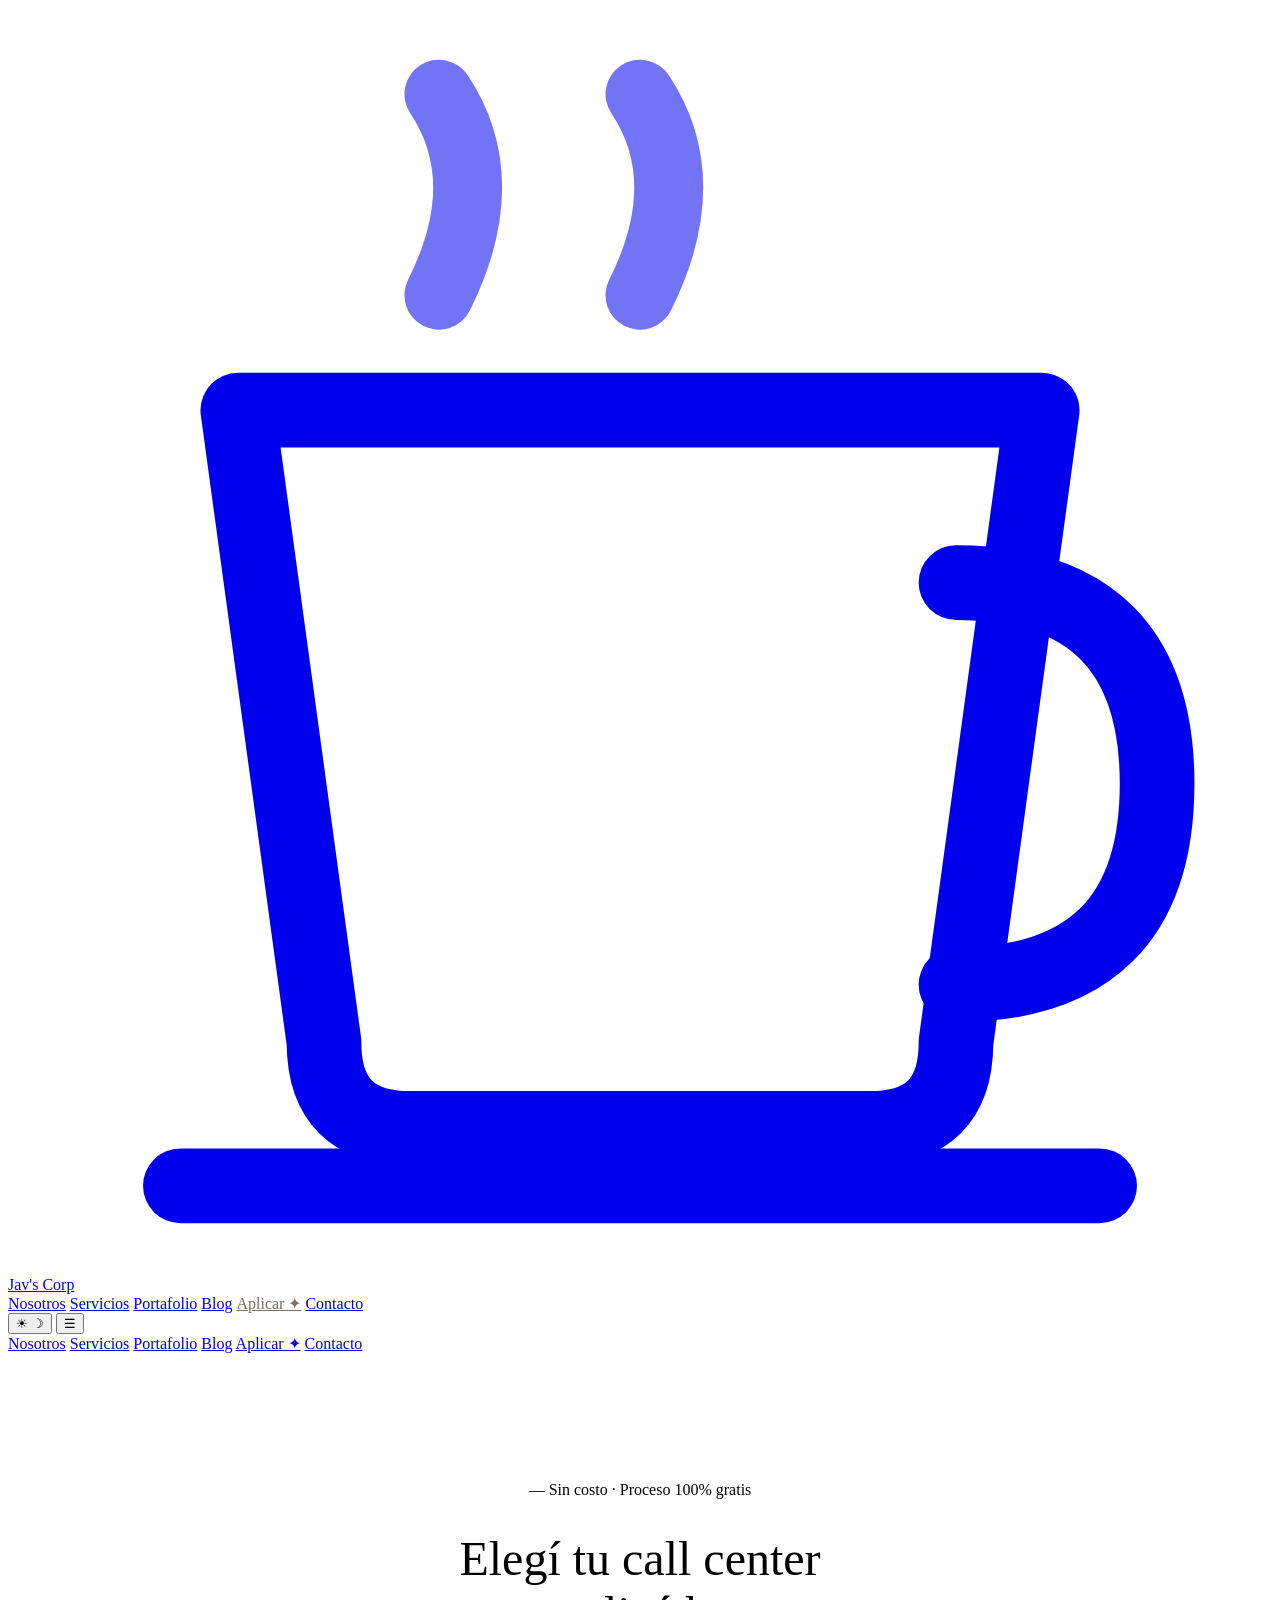
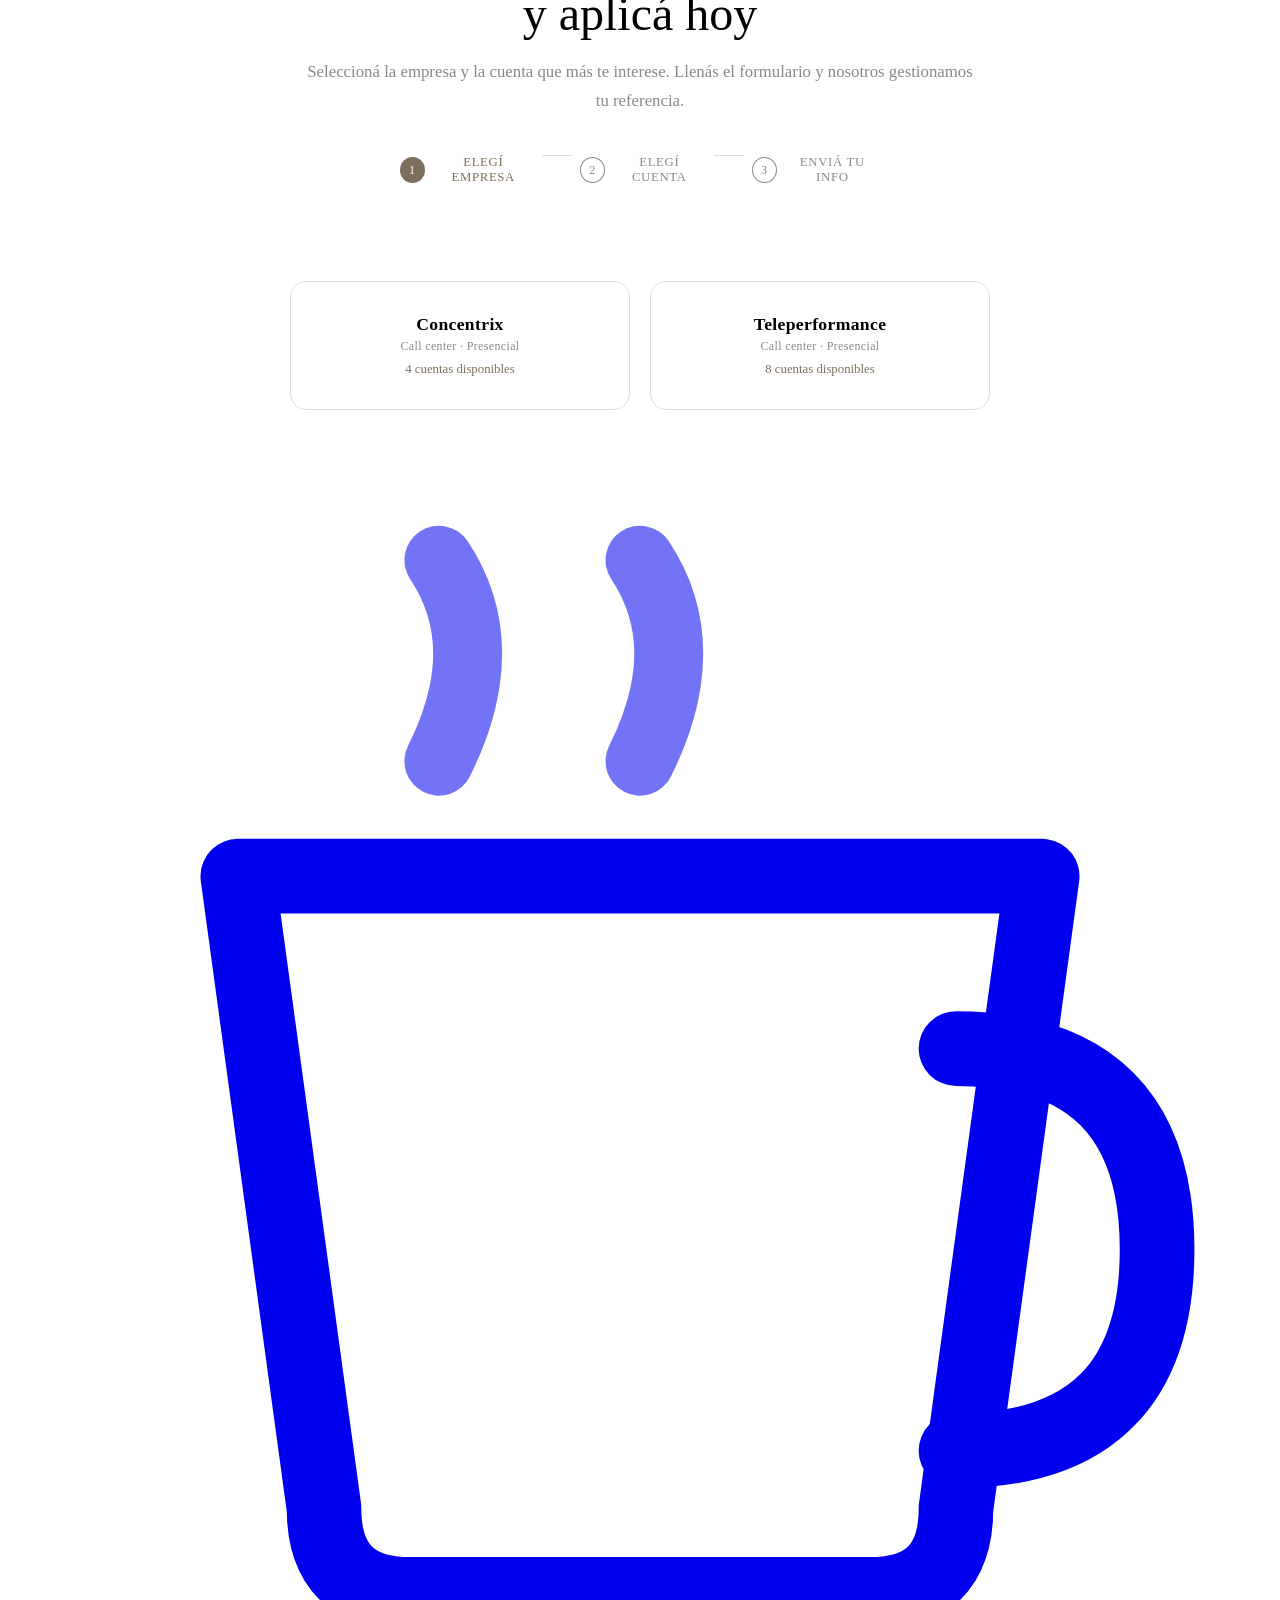
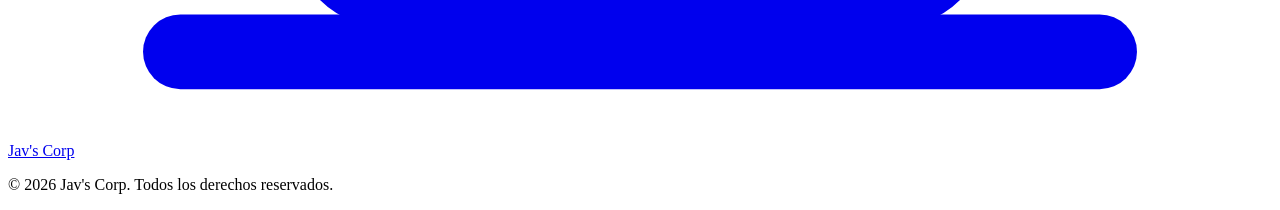
==== aplicar.html @ e24b1944 "Add files via upload" ====
<!DOCTYPE html>
<html lang="es">
<head>
  <meta charset="UTF-8" />
  <meta name="viewport" content="width=device-width, initial-scale=1.0" />
  <title>Aplicar — Jav's Corp</title>
  <meta name="description" content="Elegí tu call center y cuenta. Te referimos gratis a Concentrix o Teleperformance en El Salvador." />
  <link rel="icon" type="image/svg+xml" href="assets/icon-cup.svg" />
  <link rel="preconnect" href="https://fonts.googleapis.com" />
  <link rel="preconnect" href="https://fonts.gstatic.com" crossorigin />
  <link href="https://fonts.googleapis.com/css2?family=Cormorant:ital,wght@0,300;0,400;0,600;1,300&family=DM+Sans:wght@300;400;500&display=swap" rel="stylesheet" />
  <link rel="stylesheet" href="view/style.css" />
  <style>
    /* ── Page layout ── */
    .aplicar-hero {
      padding: 8rem 1.5rem 3rem;
      text-align: center;
      max-width: 680px;
      margin: 0 auto;
    }
    .aplicar-hero .eyebrow { display: block; margin-bottom: .75rem; }
    .aplicar-hero h1 { font-family: var(--font-serif); font-size: clamp(2rem,5vw,3rem); font-weight: 300; margin-bottom: 1rem; }
    .aplicar-hero p { color: var(--text-muted, #888); font-size: 1.05rem; line-height: 1.7; }

    /* ── Step indicator ── */
    .steps-bar {
      display: flex;
      justify-content: center;
      gap: 0;
      max-width: 480px;
      margin: 2.5rem auto 0;
    }
    .step-item {
      display: flex;
      align-items: center;
      gap: .5rem;
      font-size: .8rem;
      color: var(--text-muted, #888);
      letter-spacing: .05em;
      text-transform: uppercase;
    }
    .step-item.active { color: var(--accent, #7c6f5b); font-weight: 500; }
    .step-num {
      width: 24px; height: 24px;
      border-radius: 50%;
      border: 1px solid currentColor;
      display: flex; align-items: center; justify-content: center;
      font-size: .75rem;
    }
    .step-item.active .step-num { background: var(--accent, #7c6f5b); color: #fff; border-color: transparent; }
    .step-sep { width: 32px; height: 1px; background: var(--border, #ddd); margin: 0 .5rem; }

    /* ── Call center selector ── */
    .cc-selector {
      display: flex;
      gap: 1.25rem;
      justify-content: center;
      flex-wrap: wrap;
      max-width: 700px;
      margin: 3rem auto 0;
      padding: 0 1.5rem;
    }
    .cc-card {
      flex: 1;
      min-width: 260px;
      max-width: 300px;
      border: 1.5px solid var(--border, #ddd);
      border-radius: 16px;
      padding: 2rem 1.5rem;
      text-align: center;
      cursor: pointer;
      transition: border-color .2s, transform .2s, box-shadow .2s;
      background: var(--surface, #fff);
    }
    .cc-card:hover { transform: translateY(-3px); box-shadow: 0 8px 24px rgba(0,0,0,.08); }
    .cc-card.selected { border-color: var(--accent, #7c6f5b); box-shadow: 0 0 0 3px rgba(124,111,91,.12); }
    .cc-logo { font-size: 1.1rem; font-weight: 600; letter-spacing: .02em; margin-bottom: .5rem; }
    .cc-logo span { display: block; font-size: .75rem; font-weight: 300; color: var(--text-muted,#888); margin-top: .25rem; }
    .cc-count { font-size: .8rem; color: var(--accent,#7c6f5b); margin-top: .5rem; }

    /* ── Accounts grid ── */
    .accounts-section {
      max-width: 860px;
      margin: 2.5rem auto 0;
      padding: 0 1.5rem;
      display: none;
    }
    .accounts-section.visible { display: block; }
    .accounts-title {
      font-family: var(--font-serif);
      font-size: 1.4rem;
      font-weight: 300;
      margin-bottom: 1.5rem;
      text-align: center;
    }
    .accounts-grid {
      display: grid;
      grid-template-columns: repeat(auto-fill, minmax(240px, 1fr));
      gap: 1rem;
    }
    .account-card {
      border: 1.5px solid var(--border, #ddd);
      border-radius: 12px;
      padding: 1.25rem 1.25rem 1rem;
      background: var(--surface, #fff);
      cursor: pointer;
      transition: border-color .2s, box-shadow .2s;
      position: relative;
    }
    .account-card:hover { border-color: var(--accent,#7c6f5b); }
    .account-card.selected {
      border-color: var(--accent,#7c6f5b);
      box-shadow: 0 0 0 3px rgba(124,111,91,.12);
    }
    .account-card.selected::after {
      content: "✓";
      position: absolute;
      top: .75rem; right: .75rem;
      width: 20px; height: 20px;
      border-radius: 50%;
      background: var(--accent,#7c6f5b);
      color: #fff;
      font-size: .7rem;
      display: flex; align-items: center; justify-content: center;
    }
    .acc-name { font-weight: 500; font-size: .95rem; margin-bottom: .3rem; }
    .acc-type { font-size: .78rem; color: var(--text-muted,#888); margin-bottom: .6rem; }
    .acc-salary { font-size: .85rem; color: var(--accent,#7c6f5b); font-weight: 500; }
    .acc-bonus { font-size: .78rem; color: var(--text-muted,#888); margin-top: .2rem; }
    .acc-date { font-size: .75rem; color: var(--text-muted,#888); margin-top: .35rem; border-top: 1px solid var(--border,#eee); padding-top: .35rem; }

    /* ── Form ── */
    .apply-form-section {
      max-width: 560px;
      margin: 3rem auto 0;
      padding: 0 1.5rem 5rem;
      display: none;
    }
    .apply-form-section.visible { display: block; }
    .apply-form-section h2 {
      font-family: var(--font-serif);
      font-size: 1.5rem;
      font-weight: 300;
      margin-bottom: .5rem;
      text-align: center;
    }
    .selected-account-badge {
      text-align: center;
      margin-bottom: 1.75rem;
      font-size: .85rem;
      color: var(--text-muted,#888);
    }
    .selected-account-badge strong { color: var(--accent,#7c6f5b); }
    .apply-form { display: flex; flex-direction: column; gap: 1rem; }
    .apply-form .form-group { display: flex; flex-direction: column; gap: .35rem; }
    .apply-form label { font-size: .8rem; text-transform: uppercase; letter-spacing: .06em; color: var(--text-muted,#888); }
    .apply-form input, .apply-form select {
      padding: .75rem 1rem;
      border: 1.5px solid var(--border,#ddd);
      border-radius: 8px;
      background: var(--surface,#fff);
      color: var(--text,#333);
      font-family: var(--font-sans);
      font-size: .95rem;
      transition: border-color .2s;
    }
    .apply-form input:focus, .apply-form select:focus {
      outline: none;
      border-color: var(--accent,#7c6f5b);
    }
    .apply-form .btn { margin-top: .5rem; width: 100%; justify-content: center; }

    /* ── Success ── */
    .success-msg {
      display: none;
      text-align: center;
      padding: 3rem 1.5rem;
      max-width: 480px;
      margin: 0 auto;
    }
    .success-msg.visible { display: block; }
    .success-icon { font-size: 3rem; margin-bottom: 1rem; }
    .success-msg h2 { font-family: var(--font-serif); font-size: 1.8rem; font-weight: 300; margin-bottom: .75rem; }
    .success-msg p { color: var(--text-muted,#888); line-height: 1.7; }

    /* ── Responsive ── */
    @media (max-width: 480px) {
      .cc-card { min-width: 100%; }
    }
  </style>
</head>
<body>

  <div id="bg-canvas" aria-hidden="true">
    <div class="bg-blob bg-blob--1"></div>
    <div class="bg-blob bg-blob--2"></div>
    <div class="bg-blob bg-blob--3"></div>
    <div class="bg-blob bg-blob--4"></div>
  </div>

  <!-- NAV -->
  <nav id="main-nav" role="navigation">
    <div class="nav-inner">
      <a href="index.html" class="nav-logo">
        <svg class="nav-cup" viewBox="0 0 22 22" fill="none" xmlns="http://www.w3.org/2000/svg">
          <path d="M7.5 5 Q8.5 3 7.5 1.5" stroke="currentColor" stroke-width="1.2" stroke-linecap="round" opacity="0.55"/>
          <path d="M11 5 Q12 3 11 1.5" stroke="currentColor" stroke-width="1.2" stroke-linecap="round" opacity="0.55"/>
          <path d="M4 7 L5.5 18 Q5.5 19.5 7 19.5 L15 19.5 Q16.5 19.5 16.5 18 L18 7 Z" stroke="currentColor" stroke-width="1.3" stroke-linejoin="round" fill="none"/>
          <path d="M16.5 10 Q20 10 20 13.5 Q20 17 16.5 17" stroke="currentColor" stroke-width="1.3" stroke-linecap="round" fill="none"/>
          <line x1="3" y1="20.5" x2="19" y2="20.5" stroke="currentColor" stroke-width="1.3" stroke-linecap="round"/>
        </svg>
        <span class="nav-brand">Jav's Corp</span>
      </a>
      <div class="nav-links">
        <a href="index.html#sobre"      class="nav-link">Nosotros</a>
        <a href="index.html#servicios"  class="nav-link">Servicios</a>
        <a href="index.html#portafolio" class="nav-link">Portafolio</a>
        <a href="blog.html"             class="nav-link">Blog</a>
        <a href="aplicar.html"          class="nav-link" style="color:var(--accent,#7c6f5b);font-weight:500;">Aplicar ✦</a>
        <a href="index.html#contacto"   class="nav-link">Contacto</a>
      </div>
      <button id="theme-toggle" class="theme-toggle" aria-label="Cambiar tema">
        <span class="theme-toggle__icon theme-toggle__sun">☀︎</span>
        <span class="theme-toggle__icon theme-toggle__moon">☽</span>
      </button>
      <button id="menu-toggle" class="menu-toggle" aria-label="Menú" aria-expanded="false">☰</button>
    </div>
    <div id="nav-drawer" class="nav-drawer" role="dialog" aria-modal="true">
      <div class="drawer-links">
        <a href="index.html#sobre"      class="nav-link">Nosotros</a>
        <a href="index.html#servicios"  class="nav-link">Servicios</a>
        <a href="index.html#portafolio" class="nav-link">Portafolio</a>
        <a href="blog.html"             class="nav-link">Blog</a>
        <a href="aplicar.html"          class="nav-link">Aplicar ✦</a>
        <a href="index.html#contacto"   class="nav-link">Contacto</a>
      </div>
    </div>
  </nav>

  <!-- HERO -->
  <div class="aplicar-hero">
    <span class="eyebrow">— Sin costo · Proceso 100% gratis</span>
    <h1>Elegí tu call center<br>y aplicá hoy</h1>
    <p>Seleccioná la empresa y la cuenta que más te interese. Llenás el formulario y nosotros gestionamos tu referencia.</p>

    <div class="steps-bar">
      <div class="step-item active" id="step1-ind">
        <span class="step-num">1</span> Elegí empresa
      </div>
      <div class="step-sep"></div>
      <div class="step-item" id="step2-ind">
        <span class="step-num">2</span> Elegí cuenta
      </div>
      <div class="step-sep"></div>
      <div class="step-item" id="step3-ind">
        <span class="step-num">3</span> Enviá tu info
      </div>
    </div>
  </div>

  <!-- STEP 1: ELEGIR CALL CENTER -->
  <div class="cc-selector" id="step1">
    <div class="cc-card" id="cc-concentrix" onclick="selectCC('concentrix')">
      <div class="cc-logo">Concentrix <span>Call center · Presencial</span></div>
      <div class="cc-count">4 cuentas disponibles</div>
    </div>
    <div class="cc-card" id="cc-teleperformance" onclick="selectCC('teleperformance')">
      <div class="cc-logo">Teleperformance <span>Call center · Presencial</span></div>
      <div class="cc-count">8 cuentas disponibles</div>
    </div>
  </div>

  <!-- STEP 2: ELEGIR CUENTA -->
  <div class="accounts-section" id="step2">
    <p class="accounts-title" id="accounts-title">Elegí la cuenta que te interesa</p>
    <div class="accounts-grid" id="accounts-grid"></div>
    <div style="text-align:center;margin-top:1.5rem;">
      <button class="btn btn--ghost" onclick="backToCC()" style="font-size:.85rem;">← Cambiar empresa</button>
    </div>
  </div>

  <!-- STEP 3: FORMULARIO -->
  <div class="apply-form-section" id="step3">
    <h2>Completá tu información</h2>
    <div class="selected-account-badge">
      Aplicando a: <strong id="badge-cc"></strong> · <strong id="badge-account"></strong>
    </div>

    <form class="apply-form" id="apply-form">
      <div class="form-group">
        <label for="f-nombre">Nombre completo</label>
        <input id="f-nombre" name="nombre" type="text" placeholder="Tu nombre completo" required />
      </div>
      <div class="form-group">
        <label for="f-tel">Teléfono / WhatsApp</label>
        <input id="f-tel" name="telefono" type="tel" placeholder="+503 0000-0000" required />
      </div>
      <div class="form-group">
        <label for="f-email">Correo electrónico</label>
        <input id="f-email" name="email" type="email" placeholder="tu@email.com" required />
      </div>
      <div class="form-group">
        <label for="f-ingles">Nivel de inglés</label>
        <select id="f-ingles" name="ingles" required>
          <option value="" disabled selected>Seleccioná tu nivel</option>
          <option value="B1">B1 — Intermedio</option>
          <option value="B2">B2 — Intermedio alto</option>
          <option value="C1">C1 — Avanzado</option>
          <option value="Nativo">Inglés nativo</option>
        </select>
      </div>
      <div class="form-group">
        <label for="f-exp">¿Tenés experiencia en call center?</label>
        <select id="f-exp" name="experiencia" required>
          <option value="" disabled selected>Seleccioná una opción</option>
          <option value="Sin experiencia">No, es mi primera vez</option>
          <option value="Menos de 1 año">Sí, menos de 1 año</option>
          <option value="1-2 años">Sí, 1 a 2 años</option>
          <option value="Más de 2 años">Sí, más de 2 años</option>
        </select>
      </div>
      <input type="hidden" id="f-cc" name="call_center" />
      <input type="hidden" id="f-cuenta" name="cuenta" />
      <button type="submit" class="btn btn--primary">Enviar aplicación →</button>
      <button type="button" class="btn btn--ghost" onclick="backToAccounts()" style="font-size:.85rem;">← Cambiar cuenta</button>
    </form>
  </div>

  <!-- SUCCESS -->
  <div class="success-msg" id="success">
    <div class="success-icon">✦</div>
    <h2>¡Aplicación recibida!</h2>
    <p>Recibimos tu información. Nos pondremos en contacto por WhatsApp en las próximas horas para coordinar tu referencia.</p>
    <br>
    <a href="index.html" class="btn btn--ghost" style="margin-top:.5rem;">← Volver al inicio</a>
  </div>

  <!-- FOOTER -->
  <footer id="main-footer" style="margin-top:4rem;">
    <div class="footer-inner">
      <a href="index.html" class="footer-logo" aria-label="Jav's Corp">
        <svg class="nav-cup" viewBox="0 0 22 22" fill="none" xmlns="http://www.w3.org/2000/svg" aria-hidden="true">
          <path d="M7.5 5 Q8.5 3 7.5 1.5" stroke="currentColor" stroke-width="1.2" stroke-linecap="round" opacity="0.55"/>
          <path d="M11 5 Q12 3 11 1.5" stroke="currentColor" stroke-width="1.2" stroke-linecap="round" opacity="0.55"/>
          <path d="M4 7 L5.5 18 Q5.5 19.5 7 19.5 L15 19.5 Q16.5 19.5 16.5 18 L18 7 Z" stroke="currentColor" stroke-width="1.3" stroke-linejoin="round" fill="none"/>
          <path d="M16.5 10 Q20 10 20 13.5 Q20 17 16.5 17" stroke="currentColor" stroke-width="1.3" stroke-linecap="round" fill="none"/>
          <line x1="3" y1="20.5" x2="19" y2="20.5" stroke="currentColor" stroke-width="1.3" stroke-linecap="round"/>
        </svg>
        <span class="nav-brand">Jav's Corp</span>
      </a>
      <p class="footer-copy">&copy; <span id="footer-year"></span> Jav's Corp. Todos los derechos reservados.</p>
    </div>
  </footer>

  <script src="model/AppModel.js"></script>
  <script src="view/AppView.js"></script>
  <script>
    document.getElementById('footer-year').textContent = new Date().getFullYear();

    // ── Theme toggle (reuse from main) ──
    const saved = localStorage.getItem('theme');
    if (saved === 'dark') document.body.classList.add('dark');
    document.getElementById('theme-toggle').addEventListener('click', () => {
      document.body.classList.toggle('dark');
      localStorage.setItem('theme', document.body.classList.contains('dark') ? 'dark' : 'light');
    });

    // ── Mobile menu ──
    document.getElementById('menu-toggle').addEventListener('click', function() {
      const drawer = document.getElementById('nav-drawer');
      const open = drawer.classList.toggle('open');
      this.setAttribute('aria-expanded', open);
      this.textContent = open ? '✕' : '☰';
    });

    // ── Data ──
    const ACCOUNTS = {
      concentrix: [
        { name: 'JetBlue', type: 'Aerolínea · Servicio al cliente', salary: '$700 base', bonus: '$100 de bono', date: null },
        { name: 'Back Office', type: 'Creación de casos JetBlue · Requiere experiencia previa', salary: '$950 base', bonus: '$200 de bono', date: null },
        { name: 'Rentokil', type: 'Ventas · Agendar citas de fumigación', salary: '$700 base', bonus: '$100 de bono + comisiones ilimitadas', date: null },
        { name: "Sam's Club", type: 'Servicio al cliente · Trabajo desde casa', salary: '$700 base', bonus: '$100 de bono + $25 conectividad', date: null },
      ],
      teleperformance: [
        { name: 'Chime', type: 'Meraki · Servicios financieros', salary: '$730 base', bonus: null, date: 'Trn inicia May 18 y 19' },
        { name: 'Eventbrite', type: 'Meraki · Plataforma de eventos', salary: '$730 base', bonus: null, date: 'Trn inicia May 20' },
        { name: 'FedEx', type: 'Century · Logística y envíos', salary: '$750 base', bonus: null, date: 'Trn inicia May 27' },
        { name: 'Massachusetts', type: 'Primavera · Servicios gubernamentales', salary: '$720 base', bonus: null, date: 'Trn inicia May 25' },
        { name: 'Internet Air', type: 'Primavera · Servicios de internet', salary: '$730 base', bonus: null, date: 'Trn inicia May 18' },
        { name: 'Cricket', type: 'Primavera · Telecomunicaciones', salary: '$730 base', bonus: null, date: 'Trn inicia May 25' },
        { name: 'Uverse', type: 'Primavera · Servicios de TV e internet', salary: '$730 base', bonus: null, date: 'Trn inicia May 15' },
        { name: 'BBL', type: 'Primavera · Servicios financieros', salary: '$730 base', bonus: null, date: 'Trn inicia May 25' },
      ],
    };

    let selectedCC = null;
    let selectedAccount = null;

    function selectCC(cc) {
      selectedCC = cc;
      document.getElementById('cc-concentrix').classList.toggle('selected', cc === 'concentrix');
      document.getElementById('cc-teleperformance').classList.toggle('selected', cc === 'teleperformance');

      // Update step indicators
      document.getElementById('step1-ind').classList.remove('active');
      document.getElementById('step2-ind').classList.add('active');

      // Render accounts
      const label = cc === 'concentrix' ? 'Concentrix' : 'Teleperformance';
      document.getElementById('accounts-title').textContent = `Cuentas disponibles en ${label}`;
      const grid = document.getElementById('accounts-grid');
      grid.innerHTML = ACCOUNTS[cc].map((acc, i) => `
        <div class="account-card" id="acc-${i}" onclick="selectAccount(${i})">
          <div class="acc-name">${acc.name}</div>
          <div class="acc-type">${acc.type}</div>
          <div class="acc-salary">${acc.salary}</div>
          ${acc.bonus ? `<div class="acc-bonus">${acc.bonus}</div>` : ''}
          ${acc.date ? `<div class="acc-date">📅 ${acc.date}</div>` : ''}
        </div>
      `).join('');

      document.getElementById('step2').classList.add('visible');
      document.getElementById('step2').scrollIntoView({ behavior: 'smooth', block: 'start' });
    }

    function selectAccount(i) {
      selectedAccount = ACCOUNTS[selectedCC][i];
      document.querySelectorAll('.account-card').forEach(c => c.classList.remove('selected'));
      document.getElementById('acc-' + i).classList.add('selected');

      // Update step
      document.getElementById('step2-ind').classList.remove('active');
      document.getElementById('step3-ind').classList.add('active');

      // Update form badge
      const ccLabel = selectedCC === 'concentrix' ? 'Concentrix' : 'Teleperformance';
      document.getElementById('badge-cc').textContent = ccLabel;
      document.getElementById('badge-account').textContent = selectedAccount.name;
      document.getElementById('f-cc').value = ccLabel;
      document.getElementById('f-cuenta').value = selectedAccount.name;

      document.getElementById('step3').classList.add('visible');
      setTimeout(() => {
        document.getElementById('step3').scrollIntoView({ behavior: 'smooth', block: 'start' });
      }, 100);
    }

    function backToCC() {
      selectedCC = null;
      selectedAccount = null;
      document.getElementById('step2').classList.remove('visible');
      document.getElementById('step3').classList.remove('visible');
      document.getElementById('step1-ind').classList.add('active');
      document.getElementById('step2-ind').classList.remove('active');
      document.getElementById('step3-ind').classList.remove('active');
      document.getElementById('step1').scrollIntoView({ behavior: 'smooth', block: 'start' });
    }

    function backToAccounts() {
      document.getElementById('step3').classList.remove('visible');
      document.getElementById('step2-ind').classList.add('active');
      document.getElementById('step3-ind').classList.remove('active');
      document.getElementById('step2').scrollIntoView({ behavior: 'smooth', block: 'start' });
    }

    // ── Form submit → Google Sheets via Apps Script ──
    // INSTRUCCIONES: Reemplazá SCRIPT_URL con tu URL de Google Apps Script Web App
    // Guía rápida al final de este archivo en los comentarios.
    const SCRIPT_URL = 'https://script.google.com/macros/s/AKfycbxaW-c6y9D4XjsfpdETfTZdkTnV5lB56Vuua_j-QxBo1KNOzCCIHUs0--vu8dLNf-7sAQ/exec';

    document.getElementById('apply-form').addEventListener('submit', async function(e) {
      e.preventDefault();
      const btn = this.querySelector('button[type=submit]');
      btn.textContent = 'Enviando…';
      btn.disabled = true;

      const data = {
        nombre:      document.getElementById('f-nombre').value,
        telefono:    document.getElementById('f-tel').value,
        email:       document.getElementById('f-email').value,
        ingles:      document.getElementById('f-ingles').value,
        experiencia: document.getElementById('f-exp').value,
        call_center: document.getElementById('f-cc').value,
        cuenta:      document.getElementById('f-cuenta').value,
        fecha:       new Date().toLocaleString('es-SV'),
      };

      try {
        await fetch(SCRIPT_URL, {
          method: 'POST',
          mode: 'no-cors',
          headers: { 'Content-Type': 'application/json' },
          body: JSON.stringify(data),
        });
      } catch (_) {}

      // Show success regardless (no-cors doesn't return response body)
      document.getElementById('step1').style.display = 'none';
      document.getElementById('step2').style.display = 'none';
      document.getElementById('step3').style.display = 'none';
      document.getElementById('success').classList.add('visible');
      document.getElementById('success').scrollIntoView({ behavior: 'smooth' });
    });

    /*
    ══════════════════════════════════════════════════════
    CÓMO CONECTAR CON GOOGLE SHEETS (5 minutos):

    1. Abrí Google Sheets → creá una hoja nueva llamada "Aplicaciones"
    2. Columnas: Fecha | Nombre | Teléfono | Email | Inglés | Experiencia | Call Center | Cuenta
    3. Extensiones → Apps Script → pegá este código:

    function doPost(e) {
      const sheet = SpreadsheetApp.getActiveSpreadsheet().getSheetByName('Aplicaciones');
      const data = JSON.parse(e.postData.contents);
      sheet.appendRow([
        data.fecha, data.nombre, data.telefono, data.email,
        data.ingles, data.experiencia, data.call_center, data.cuenta
      ]);
      return ContentService.createTextOutput('OK');
    }

    4. Implementar → Nueva implementación → Aplicación web
       - Ejecutar como: Yo
       - Quién tiene acceso: Cualquier persona
    5. Copiá la URL y pegala en SCRIPT_URL arriba.
    ══════════════════════════════════════════════════════
    */
  </script>
</body>
</html>
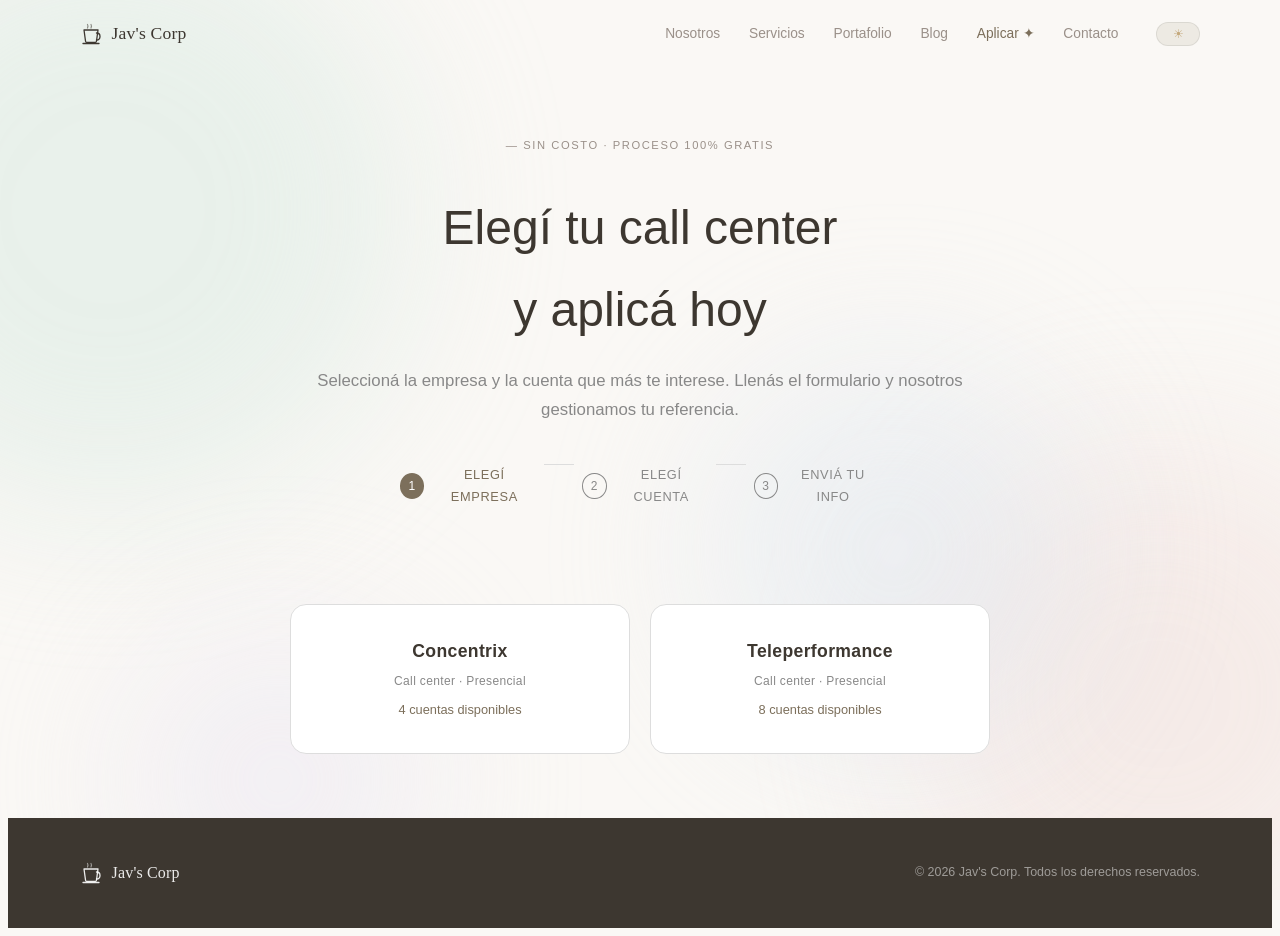
==== commit 5e18472b: "Fix" ====
--- a/aplicar.html
+++ b/aplicar.html
@@ -468,13 +468,13 @@
     // Guía rápida al final de este archivo en los comentarios.
     const SCRIPT_URL = 'https://script.google.com/macros/s/AKfycbxaW-c6y9D4XjsfpdETfTZdkTnV5lB56Vuua_j-QxBo1KNOzCCIHUs0--vu8dLNf-7sAQ/exec';
 
-    document.getElementById('apply-form').addEventListener('submit', async function(e) {
+    document.getElementById('apply-form').addEventListener('submit', function(e) {
       e.preventDefault();
       const btn = this.querySelector('button[type=submit]');
       btn.textContent = 'Enviando…';
       btn.disabled = true;
 
-      const data = {
+      const params = new URLSearchParams({
         nombre:      document.getElementById('f-nombre').value,
         telefono:    document.getElementById('f-tel').value,
         email:       document.getElementById('f-email').value,
@@ -483,23 +483,26 @@
         call_center: document.getElementById('f-cc').value,
         cuenta:      document.getElementById('f-cuenta').value,
         fecha:       new Date().toLocaleString('es-SV'),
-      };
-
-      try {
-        await fetch(SCRIPT_URL, {
-          method: 'POST',
-          mode: 'no-cors',
-          headers: { 'Content-Type': 'application/json' },
-          body: JSON.stringify(data),
-        });
-      } catch (_) {}
-
-      // Show success regardless (no-cors doesn't return response body)
-      document.getElementById('step1').style.display = 'none';
-      document.getElementById('step2').style.display = 'none';
-      document.getElementById('step3').style.display = 'none';
-      document.getElementById('success').classList.add('visible');
-      document.getElementById('success').scrollIntoView({ behavior: 'smooth' });
+      });
+
+      // Usamos un iframe oculto para evitar problemas de CORS con Apps Script
+      const iframe = document.createElement('iframe');
+      iframe.style.display = 'none';
+      document.body.appendChild(iframe);
+
+      fetch(SCRIPT_URL + '?' + params.toString(), {
+        method: 'GET',
+        mode: 'no-cors',
+      }).catch(() => {});
+
+      // Mostrar éxito después de 1.5s
+      setTimeout(() => {
+        document.getElementById('step1').style.display = 'none';
+        document.getElementById('step2').style.display = 'none';
+        document.getElementById('step3').style.display = 'none';
+        document.getElementById('success').classList.add('visible');
+        document.getElementById('success').scrollIntoView({ behavior: 'smooth' });
+      }, 1500);
     });
 
     /*
@@ -510,12 +513,12 @@
     2. Columnas: Fecha | Nombre | Teléfono | Email | Inglés | Experiencia | Call Center | Cuenta
     3. Extensiones → Apps Script → pegá este código:
 
-    function doPost(e) {
+    function doGet(e) {
       const sheet = SpreadsheetApp.getActiveSpreadsheet().getSheetByName('Aplicaciones');
-      const data = JSON.parse(e.postData.contents);
+      const p = e.parameter;
       sheet.appendRow([
-        data.fecha, data.nombre, data.telefono, data.email,
-        data.ingles, data.experiencia, data.call_center, data.cuenta
+        p.fecha, p.nombre, p.telefono, p.email,
+        p.ingles, p.experiencia, p.call_center, p.cuenta
       ]);
       return ContentService.createTextOutput('OK');
     }
--- a/view/style.css
+++ b/view/style.css
@@ -0,0 +1,1118 @@
+/* ═══════════════════════════════════════════════
+   Jav's Corp — v3  Light Pastel
+   Palette: warm cream · sage · dusty rose · sky
+   ═══════════════════════════════════════════════ */
+
+:root {
+  --c-bg:        #faf8f5;
+  --c-surface:   #f5f2ed;
+  --c-surface-2: #edeae3;
+  --c-border:    rgba(0,0,0,0.08);
+  --c-border-2:  rgba(0,0,0,0.04);
+  --c-text:      #3d3730;
+  --c-muted:     #9a9089;
+  --c-white:     #ffffff;
+
+  /* Pastel accent palette */
+  --c-sage:      #7fa89a;   /* sage green */
+  --c-rose:      #c9867a;   /* dusty rose */
+  --c-sky:       #7da8c4;   /* soft sky */
+  --c-lavender:  #9b8fc0;   /* lavender */
+  --c-sand:      #c4a97d;   /* warm sand */
+
+  /* Pastel fills */
+  --c-sage-light:    #e8f0ee;
+  --c-rose-light:    #f5e8e6;
+  --c-sky-light:     #e6eff5;
+  --c-lavender-light:#efedf7;
+
+  --font-display: 'Cormorant', serif;
+  --font-body:    'DM Sans', sans-serif;
+
+  --radius-sm: 6px;
+  --radius-md: 12px;
+  --radius-lg: 20px;
+  --nav-h:     68px;
+  --max-w:     1120px;
+  --ease-out:  cubic-bezier(0.22, 1, 0.36, 1);
+}
+
+/* ─── DARK MODE VARIABLES ─── */
+[data-theme="dark"] {
+  --c-bg:        #0f0e0c;
+  --c-surface:   #161410;
+  --c-surface-2: #1e1b16;
+  --c-border:    rgba(255,255,255,0.08);
+  --c-border-2:  rgba(255,255,255,0.04);
+  --c-text:      #e8e0d5;
+  --c-muted:     #7a7168;
+  --c-white:     #faf8f5;
+  --c-sage-light:    rgba(127,168,154,0.12);
+}
+
+[data-theme="dark"] .bg-blob--1 { background: rgba(127,168,154,0.18); }
+[data-theme="dark"] .bg-blob--2 { background: rgba(201,134,122,0.15); }
+[data-theme="dark"] .bg-blob--3 { background: rgba(125,168,196,0.14); }
+[data-theme="dark"] .bg-blob--4 { background: rgba(155,143,192,0.13); }
+
+[data-theme="dark"] #main-nav.nav--scrolled {
+  background: rgba(15,14,12,0.9);
+}
+[data-theme="dark"] .service-card,
+[data-theme="dark"] .portfolio-card { background: var(--c-surface-2); }
+[data-theme="dark"] #stats          { background: rgba(22,20,16,0.7); }
+[data-theme="dark"] #sobre,
+[data-theme="dark"] #portafolio     { background: rgba(15,14,12,0.5); }
+[data-theme="dark"] #servicios,
+[data-theme="dark"] #contacto       { background: rgba(22,20,16,0.7); }
+[data-theme="dark"] .cta-band       { background: var(--c-surface-2); border-color: var(--c-border); }
+[data-theme="dark"] .form-group input,
+[data-theme="dark"] .form-group textarea { background: var(--c-surface); color: var(--c-text); }
+[data-theme="dark"] #main-footer    { background: #080806; }
+
+/* smooth theme transition on every element */
+body, body * {
+  transition:
+    background-color 0.35s ease,
+    border-color 0.35s ease,
+    color 0.2s ease;
+}
+
+/* ─── THEME TOGGLE ─── */
+.theme-toggle {
+  width: 44px; height: 24px;
+  background: var(--c-surface-2);
+  border: 1px solid var(--c-border);
+  border-radius: 100px;
+  cursor: pointer;
+  position: relative;
+  display: flex;
+  align-items: center;
+  justify-content: center;
+  overflow: hidden;
+  flex-shrink: 0;
+  transition: background 0.3s, border-color 0.3s;
+}
+.theme-toggle:hover { border-color: var(--c-sage); }
+.theme-toggle__icon {
+  position: absolute;
+  font-size: 0.75rem;
+  line-height: 1;
+  transition: transform 0.4s var(--ease-out), opacity 0.35s;
+}
+.theme-toggle__sun  { transform: translateY(0);    opacity: 1; color: var(--c-sand); }
+.theme-toggle__moon { transform: translateY(20px); opacity: 0; color: var(--c-lavender); }
+
+[data-theme="dark"] .theme-toggle__sun  { transform: translateY(-20px); opacity: 0; }
+[data-theme="dark"] .theme-toggle__moon { transform: translateY(0);     opacity: 1; }
+
+
+html { scroll-behavior: smooth; }
+
+body {
+  font-family: var(--font-body);
+  background: var(--c-bg);
+  color: var(--c-text);
+  line-height: 1.7;
+  overflow-x: hidden;
+}
+
+a { color: inherit; text-decoration: none; }
+
+/* ─── ANIMATED BACKGROUND CANVAS ─── */
+#bg-canvas {
+  position: fixed;
+  inset: 0;
+  z-index: 0;
+  pointer-events: none;
+  overflow: hidden;
+}
+.bg-blob {
+  position: absolute;
+  border-radius: 50%;
+  filter: blur(80px);
+  opacity: 0.45;
+  transition: transform 0.8s var(--ease-out), opacity 0.8s;
+  will-change: transform;
+}
+.bg-blob--1 {
+  width: 600px; height: 600px;
+  background: #d4e8df;
+  top: -10%; left: -15%;
+  animation: float-1 14s ease-in-out infinite alternate;
+}
+.bg-blob--2 {
+  width: 500px; height: 500px;
+  background: #f0dcd9;
+  bottom: -5%; right: -10%;
+  animation: float-2 17s ease-in-out infinite alternate;
+}
+.bg-blob--3 {
+  width: 380px; height: 380px;
+  background: #dde6f0;
+  top: 40%; left: 55%;
+  animation: float-3 20s ease-in-out infinite alternate;
+}
+.bg-blob--4 {
+  width: 300px; height: 300px;
+  background: #e8e4f2;
+  top: 70%; left: 10%;
+  animation: float-4 12s ease-in-out infinite alternate;
+}
+@keyframes float-1 { from { transform: translate(0,0) scale(1); }    to { transform: translate(40px, 30px) scale(1.1); } }
+@keyframes float-2 { from { transform: translate(0,0) scale(1); }    to { transform: translate(-30px, -40px) scale(1.08); } }
+@keyframes float-3 { from { transform: translate(0,0) scale(1); }    to { transform: translate(-50px, 20px) scale(0.95); } }
+@keyframes float-4 { from { transform: translate(0,0) scale(1); }    to { transform: translate(30px, -30px) scale(1.05); } }
+
+/* All sections sit above the fixed canvas */
+body > * { position: relative; z-index: 1; }
+
+/* ─── TYPOGRAPHY ─── */
+.section-title {
+  font-family: var(--font-display);
+  font-size: clamp(2rem, 4.5vw, 3.2rem);
+  font-weight: 400;
+  line-height: 1.1;
+  color: var(--c-text);
+  letter-spacing: -0.01em;
+}
+.section-title em { font-style: italic; color: #a07c5e; }
+[data-theme="dark"] .section-title em { color: #c4a07a; }
+.eyebrow {
+  font-size: 0.7rem;
+  font-weight: 500;
+  letter-spacing: 0.14em;
+  text-transform: uppercase;
+  color: var(--c-muted);
+  display: block;
+  margin-bottom: 1rem;
+}
+.body-text { font-size: 1rem; color: var(--c-muted); max-width: 520px; line-height: 1.85; }
+.text-link {
+  font-size: 0.9rem;
+  font-weight: 500;
+  color: var(--c-sage);
+  display: inline-flex;
+  align-items: center;
+  gap: 0.3rem;
+  margin-top: 1.5rem;
+  transition: gap 0.25s;
+}
+.text-link:hover { gap: 0.6rem; }
+
+/* ─── BUTTONS ─── */
+.btn {
+  display: inline-flex;
+  align-items: center;
+  gap: 0.4rem;
+  padding: 0.75rem 1.7rem;
+  border-radius: 100px;
+  font-family: var(--font-body);
+  font-size: 0.88rem;
+  font-weight: 500;
+  cursor: pointer;
+  border: none;
+  transition: transform 0.25s var(--ease-out), box-shadow 0.25s;
+  white-space: nowrap;
+}
+.btn:hover  { transform: translateY(-2px); }
+.btn:active { transform: translateY(0); }
+
+.btn--primary {
+  background: var(--c-sage);
+  color: #fff;
+  box-shadow: 0 4px 20px rgba(127,168,154,0.3);
+}
+.btn--primary:hover { box-shadow: 0 8px 30px rgba(127,168,154,0.4); }
+
+.btn--ghost {
+  background: transparent;
+  color: var(--c-text);
+  border: 1px solid var(--c-border);
+}
+.btn--ghost:hover { background: rgba(0,0,0,0.04); border-color: rgba(0,0,0,0.14); }
+
+.btn--white {
+  background: var(--c-text);
+  color: #fff;
+}
+.btn--sm { padding: 0.45rem 1.1rem; font-size: 0.8rem; }
+
+/* ─── NAV ─── */
+#main-nav {
+  position: fixed;
+  top: 0; left: 0; right: 0;
+  z-index: 1000;
+  transition: background 0.4s, transform 0.3s var(--ease-out);
+}
+#main-nav.nav--scrolled {
+  background: rgba(250,248,245,0.88);
+  backdrop-filter: blur(16px);
+  -webkit-backdrop-filter: blur(16px);
+  border-bottom: 1px solid var(--c-border);
+}
+#main-nav.nav--hidden { transform: translateY(-100%); }
+
+.nav-inner {
+  max-width: var(--max-w);
+  margin: 0 auto;
+  height: var(--nav-h);
+  display: flex;
+  align-items: center;
+  padding: 0 2rem;
+  gap: 1.5rem;
+}
+.nav-logo { margin-right: auto; display: flex; align-items: center; gap: 0.6rem; color: var(--c-text); }
+.nav-cup  { width: 22px; height: 22px; flex-shrink: 0; color: var(--c-text); }
+.nav-brand {
+  font-family: var(--font-display);
+  font-size: 1.1rem;
+  font-weight: 400;
+  letter-spacing: 0.01em;
+  color: var(--c-text);
+}
+
+/* ─── WHATSAPP BUTTON ─── */
+.btn-whatsapp {
+  position: relative;
+  display: inline-flex;
+  align-items: center;
+  gap: 0.65rem;
+  margin-top: 1.8rem;
+  padding: 0.85rem 1.6rem;
+  background: #25d366;
+  color: #fff;
+  border-radius: 100px;
+  font-family: var(--font-body);
+  font-size: 0.9rem;
+  font-weight: 500;
+  overflow: hidden;
+  cursor: pointer;
+  box-shadow: 0 4px 24px rgba(37,211,102,0.28);
+  transition: transform 0.25s var(--ease-out), box-shadow 0.25s;
+  text-decoration: none;
+}
+.btn-whatsapp:hover {
+  transform: translateY(-3px);
+  box-shadow: 0 8px 36px rgba(37,211,102,0.38);
+}
+.btn-whatsapp:active { transform: scale(0.97); }
+
+/* Pulse ring around button */
+.btn-whatsapp::before {
+  content: '';
+  position: absolute;
+  inset: 0;
+  border-radius: 100px;
+  border: 2px solid #25d366;
+  opacity: 0;
+  animation: wa-pulse 2.5s ease-out infinite;
+}
+@keyframes wa-pulse {
+  0%   { transform: scale(1);    opacity: 0.6; }
+  70%  { transform: scale(1.12); opacity: 0; }
+  100% { transform: scale(1.12); opacity: 0; }
+}
+
+/* Ripple on click */
+.wa-ripple {
+  position: absolute;
+  width: 0; height: 0;
+  border-radius: 50%;
+  background: rgba(255,255,255,0.35);
+  transform: translate(-50%, -50%);
+  pointer-events: none;
+}
+.wa-ripple.ripple-go {
+  animation: wa-ripple 0.55s ease-out forwards;
+}
+@keyframes wa-ripple {
+  to { width: 280px; height: 280px; opacity: 0; }
+}
+
+.wa-icon { display: flex; align-items: center; flex-shrink: 0; }
+
+.nav-links { display: flex; gap: 0.1rem; }
+.nav-link {
+  padding: 0.4rem 0.85rem;
+  font-size: 0.86rem;
+  color: var(--c-muted);
+  border-radius: 100px;
+  transition: color 0.2s, background 0.2s;
+}
+.nav-link:hover, .nav-link.active {
+  color: var(--c-text);
+  background: rgba(0,0,0,0.05);
+}
+.menu-toggle {
+  display: none;
+  background: none;
+  border: 1px solid var(--c-border);
+  color: var(--c-text);
+  font-size: 1rem;
+  padding: 0.4rem 0.7rem;
+  border-radius: var(--radius-sm);
+  cursor: pointer;
+}
+.nav-drawer {
+  display: none;
+  position: fixed;
+  inset: var(--nav-h) 0 0 0;
+  background: rgba(250,248,245,0.97);
+  backdrop-filter: blur(16px);
+  padding: 2rem;
+  flex-direction: column;
+  gap: 0.25rem;
+  transform: translateX(100%);
+  transition: transform 0.35s var(--ease-out);
+  z-index: 999;
+}
+.nav-drawer .nav-link { font-size: 1.2rem; padding: 0.75rem 1rem; }
+.nav-drawer.drawer--open { transform: translateX(0); }
+
+/* ─── LAYOUT ─── */
+.section-inner { max-width: var(--max-w); margin: 0 auto; padding: 6rem 2rem; }
+.section-inner--split { display: grid; grid-template-columns: 180px 1fr; gap: 4rem; align-items: start; }
+.section-header { margin-bottom: 3rem; }
+
+/* ─── SCROLL ANIMATIONS ─── */
+[data-animate] {
+  opacity: 0;
+  transform: translateY(22px);
+  transition: opacity 0.7s var(--ease-out), transform 0.7s var(--ease-out);
+}
+[data-animate].is-visible { opacity: 1; transform: translateY(0); }
+
+/* ─── HERO ─── */
+#hero {
+  min-height: 100svh;
+  display: flex;
+  align-items: center;
+  justify-content: center;
+  padding: calc(var(--nav-h) + 3rem) 2rem 6rem;
+  background: transparent;
+}
+.hero-content {
+  position: relative;
+  z-index: 1;
+  max-width: 760px;
+  text-align: center;
+}
+.hero-badge {
+  display: inline-block;
+  padding: 0.35rem 1rem;
+  background: var(--c-sage-light);
+  border: 1px solid rgba(127,168,154,0.25);
+  border-radius: 100px;
+  font-size: 0.72rem;
+  font-weight: 500;
+  letter-spacing: 0.12em;
+  text-transform: uppercase;
+  color: var(--c-sage);
+  margin-bottom: 2rem;
+}
+.hero-title {
+  font-family: var(--font-display);
+  font-size: clamp(3rem, 10vw, 7rem);
+  font-weight: 300;
+  line-height: 0.95;
+  letter-spacing: -0.03em;
+  color: var(--c-text);
+  margin-bottom: 1.4rem;
+}
+.hero-tagline {
+  font-size: clamp(1rem, 2vw, 1.2rem);
+  color: var(--c-muted);
+  margin-bottom: 2.5rem;
+  max-width: 480px;
+  margin-left: auto;
+  margin-right: auto;
+}
+.hero-actions { display: flex; gap: 0.75rem; justify-content: center; flex-wrap: wrap; }
+
+.hero-animate { opacity: 0; transform: translateY(16px); }
+.hero-animate--play { animation: hero-in 0.75s var(--ease-out) both; }
+@keyframes hero-in { to { opacity: 1; transform: translateY(0); } }
+
+/* ─── STATS ─── */
+#stats {
+  background: rgba(255,255,255,0.6);
+  backdrop-filter: blur(8px);
+  border-top: 1px solid var(--c-border);
+  border-bottom: 1px solid var(--c-border);
+}
+#stats .section-inner { padding: 3rem 2rem; }
+.stats-grid { display: grid; grid-template-columns: repeat(auto-fit, minmax(150px, 1fr)); }
+.stat-card {
+  display: flex;
+  flex-direction: column;
+  align-items: center;
+  padding: 2rem 1rem;
+  border-right: 1px solid var(--c-border);
+  transition: background 0.25s;
+}
+.stat-card:last-child { border-right: none; }
+.stat-card:hover { background: rgba(0,0,0,0.02); }
+.stat-value {
+  font-family: var(--font-display);
+  font-size: 2.6rem;
+  font-weight: 400;
+  color: var(--c-sage);
+  line-height: 1;
+  margin-bottom: 0.4rem;
+}
+.stat-label { font-size: 0.78rem; color: var(--c-muted); text-align: center; }
+
+/* ─── SOBRE ─── */
+#sobre {
+  background: rgba(255,255,255,0.5);
+  backdrop-filter: blur(6px);
+}
+.split-label { padding-top: 0.4rem; }
+
+/* ─── SERVICIOS ─── */
+#servicios {
+  background: rgba(255,255,255,0.7);
+  backdrop-filter: blur(8px);
+}
+.services-grid {
+  display: grid;
+  grid-template-columns: repeat(auto-fit, minmax(290px, 1fr));
+  gap: 1.5rem;
+}
+.service-card {
+  background: #fff;
+  border: 1px solid var(--c-border);
+  border-radius: var(--radius-lg);
+  padding: 2rem;
+  transition: transform 0.3s var(--ease-out), box-shadow 0.3s;
+}
+.service-card:hover {
+  transform: translateY(-4px);
+  box-shadow: 0 16px 48px rgba(0,0,0,0.08);
+}
+.service-icon {
+  display: block;
+  font-size: 1.3rem;
+  color: var(--c-sage);
+  margin-bottom: 1rem;
+}
+.service-title { font-family: var(--font-display); font-size: 1.25rem; font-weight: 400; color: var(--c-text); margin-bottom: 0.6rem; }
+.service-desc { font-size: 0.88rem; color: var(--c-muted); line-height: 1.75; }
+
+/* ─── CTA BAND ─── */
+.cta-band {
+  background: var(--c-surface-2);
+  border-top: 1px solid var(--c-border);
+  border-bottom: 1px solid var(--c-border);
+  position: relative;
+  overflow: hidden;
+}
+.cta-band::before {
+  content: '';
+  position: absolute;
+  inset: 0;
+  background: radial-gradient(ellipse 50% 70% at 90% 50%, rgba(127,168,154,0.08), transparent);
+  pointer-events: none;
+}
+.cta-band-inner {
+  max-width: var(--max-w);
+  margin: 0 auto;
+  padding: 4rem 2rem;
+  display: flex;
+  align-items: center;
+  justify-content: space-between;
+  gap: 2rem;
+  flex-wrap: wrap;
+  position: relative;
+  z-index: 1;
+}
+.cta-band-text {
+  font-family: var(--font-display);
+  font-size: clamp(1.4rem, 2.8vw, 2.2rem);
+  font-weight: 400;
+  color: var(--c-text);
+  max-width: 520px;
+}
+
+/* ─── PORTFOLIO ─── */
+#portafolio { background: rgba(255,255,255,0.5); backdrop-filter: blur(6px); }
+.portfolio-grid { display: grid; grid-template-columns: repeat(auto-fit, minmax(250px, 1fr)); gap: 1.25rem; }
+.portfolio-card {
+  position: relative;
+  background: #fff;
+  border: 1px solid var(--c-border);
+  border-radius: var(--radius-md);
+  padding: 1.8rem;
+  overflow: hidden;
+  transition: transform 0.3s var(--ease-out), box-shadow 0.3s;
+}
+.portfolio-card:hover {
+  transform: translateY(-5px);
+  box-shadow: 0 12px 40px rgba(0,0,0,0.1);
+}
+.portfolio-accent { position: absolute; top: 0; left: 0; right: 0; height: 3px; }
+.portfolio-category { font-size: 0.7rem; letter-spacing: 0.1em; text-transform: uppercase; color: var(--c-muted); display: block; margin-bottom: 0.6rem; }
+.portfolio-client { font-family: var(--font-display); font-size: 1.35rem; font-weight: 400; color: var(--c-text); margin-bottom: 1rem; }
+.portfolio-result {
+  display: inline-block;
+  padding: 0.3rem 0.9rem;
+  background: var(--c-surface);
+  border-radius: 100px;
+  font-size: 0.8rem;
+  color: var(--c-text);
+  font-weight: 500;
+}
+
+/* ─── CONTACTO ─── */
+#contacto {
+  background: rgba(255,255,255,0.7);
+  backdrop-filter: blur(8px);
+}
+.section-inner--contact { display: grid; grid-template-columns: 1fr 1.4fr; gap: 5rem; align-items: start; }
+.contact-details { margin-top: 2rem; display: flex; flex-direction: column; gap: 0.75rem; }
+.contact-item { font-size: 0.92rem; color: var(--c-muted); display: block; transition: color 0.2s; }
+a.contact-item:hover { color: var(--c-sage); }
+
+.contact-form { display: flex; flex-direction: column; gap: 1.1rem; }
+.form-group { display: flex; flex-direction: column; gap: 0.4rem; }
+.form-group label { font-size: 0.75rem; font-weight: 500; color: var(--c-muted); letter-spacing: 0.07em; text-transform: uppercase; }
+.form-group input,
+.form-group textarea {
+  background: #fff;
+  border: 1px solid var(--c-border);
+  border-radius: var(--radius-sm);
+  color: var(--c-text);
+  font-family: var(--font-body);
+  font-size: 0.92rem;
+  padding: 0.75rem 1rem;
+  transition: border-color 0.2s, box-shadow 0.2s;
+  resize: vertical;
+  outline: none;
+}
+.form-group input::placeholder,
+.form-group textarea::placeholder { color: rgba(154,144,137,0.5); }
+.form-group input:focus,
+.form-group textarea:focus {
+  border-color: var(--c-sage);
+  box-shadow: 0 0 0 3px rgba(127,168,154,0.12);
+}
+.form-btn { align-self: flex-start; cursor: pointer; }
+.form-btn:disabled { opacity: 0.5; cursor: wait; }
+
+/* ─── TOAST ─── */
+.toast {
+  position: fixed;
+  bottom: 2rem; right: 2rem;
+  background: var(--c-text);
+  border-radius: var(--radius-md);
+  padding: 0.9rem 1.4rem;
+  font-size: 0.88rem;
+  color: #fff;
+  z-index: 2000;
+  opacity: 0;
+  transform: translateY(8px);
+  transition: opacity 0.3s, transform 0.3s var(--ease-out);
+  max-width: 320px;
+  box-shadow: 0 8px 30px rgba(0,0,0,0.2);
+}
+.toast--visible { opacity: 1; transform: translateY(0); }
+.toast--error   { background: #c0615a; }
+
+/* ─── FOOTER ─── */
+#main-footer {
+  background: var(--c-text);
+}
+.footer-inner {
+  max-width: var(--max-w);
+  margin: 0 auto;
+  padding: 2rem;
+  display: flex;
+  align-items: center;
+  justify-content: space-between;
+  gap: 1rem;
+  flex-wrap: wrap;
+}
+.footer-logo { display: flex; align-items: center; gap: 0.6rem; color: rgba(255,255,255,0.9); }
+.footer-logo .nav-cup { color: rgba(255,255,255,0.9); }
+.footer-logo .nav-brand { font-family: var(--font-display); font-size: 1rem; font-weight: 400; color: rgba(255,255,255,0.9); }
+.footer-copy { font-size: 0.78rem; color: rgba(255,255,255,0.5); }
+.footer-links { display: flex; gap: 1.5rem; }
+.footer-links a { font-size: 0.8rem; color: rgba(255,255,255,0.5); transition: color 0.2s; }
+.footer-links a:hover { color: #fff; }
+
+/* ─── RESPONSIVE ─── */
+@media (max-width: 900px) {
+  .section-inner--split   { grid-template-columns: 1fr; gap: 1.5rem; }
+  .section-inner--contact { grid-template-columns: 1fr; gap: 3rem; }
+  .split-label { display: none; }
+}
+@media (max-width: 768px) {
+  .nav-links, .nav-cta { display: none; }
+  .menu-toggle { display: block; }
+  .nav-drawer  { display: flex; }
+  .cta-band-inner { flex-direction: column; text-align: center; }
+  .footer-inner   { flex-direction: column; text-align: center; }
+}
+@media (max-width: 480px) {
+  .stats-grid { grid-template-columns: repeat(2, 1fr); }
+  .stat-card:nth-child(2n) { border-right: none; }
+  .stat-card { border-bottom: 1px solid var(--c-border); }
+}
+
+@media (prefers-reduced-motion: reduce) {
+  *, *::before, *::after { animation-duration: 0.01ms !important; transition-duration: 0.01ms !important; }
+}
+
+/* ─── NAV LOGO INLINE SVG ─── */
+.nav-logo-svg {
+  height: 32px;
+  width: auto;
+  color: var(--c-text);
+  display: block;
+}
+.footer-logo-svg {
+  height: 28px;
+  width: auto;
+  color: rgba(255,255,255,0.75);
+  display: block;
+}
+.footer-logo:hover .footer-logo-svg { color: #fff; }
+
+/* ─── WHATSAPP BUTTON ─── */
+.btn-whatsapp {
+  position: relative;
+  display: inline-flex;
+  align-items: center;
+  gap: 0.6rem;
+  margin-top: 1.8rem;
+  padding: 0.85rem 1.6rem;
+  background: #25d366;
+  color: #fff;
+  border-radius: 100px;
+  font-family: var(--font-body);
+  font-size: 0.9rem;
+  font-weight: 500;
+  overflow: hidden;
+  transition: transform 0.25s var(--ease-out), box-shadow 0.25s, background 0.2s;
+  box-shadow: 0 4px 20px rgba(37,211,102,0.3);
+  cursor: pointer;
+  text-decoration: none;
+  -webkit-tap-highlight-color: transparent;
+}
+.btn-whatsapp:hover {
+  transform: translateY(-3px);
+  box-shadow: 0 8px 30px rgba(37,211,102,0.4);
+  background: #20c45e;
+}
+.btn-whatsapp:active { transform: scale(0.96); }
+
+/* Ripple */
+.wa-ripple {
+  position: absolute;
+  inset: 0;
+  border-radius: inherit;
+  pointer-events: none;
+}
+.btn-whatsapp.is-clicking .wa-ripple::after {
+  content: '';
+  position: absolute;
+  top: 50%; left: 50%;
+  width: 10px; height: 10px;
+  background: rgba(255,255,255,0.5);
+  border-radius: 50%;
+  transform: translate(-50%, -50%) scale(0);
+  animation: wa-ripple 0.55s var(--ease-out) forwards;
+}
+@keyframes wa-ripple {
+  to { transform: translate(-50%, -50%) scale(22); opacity: 0; }
+}
+
+.wa-icon { display: flex; align-items: center; flex-shrink: 0; }
+.wa-icon svg { display: block; }
+
+/* Pulse dot indicating "online" */
+.btn-whatsapp::before {
+  content: '';
+  position: absolute;
+  top: 10px; right: 14px;
+  width: 7px; height: 7px;
+  background: #fff;
+  border-radius: 50%;
+  opacity: 0.8;
+  animation: wa-pulse 2s ease-in-out infinite;
+}
+@keyframes wa-pulse {
+  0%, 100% { transform: scale(1); opacity: 0.8; }
+  50%       { transform: scale(1.4); opacity: 0.4; }
+}
+
+/* ═══════════════════════════════════════════════
+   BLOG STYLES
+   ═══════════════════════════════════════════════ */
+
+/* ─── Blog section (index) ─── */
+#blog { background: rgba(255,255,255,0.5); backdrop-filter: blur(6px); }
+[data-theme="dark"] #blog { background: rgba(15,14,12,0.5); }
+
+.blog-grid {
+  display: grid;
+  grid-template-columns: repeat(auto-fit, minmax(300px, 1fr));
+  gap: 1.5rem;
+  margin-bottom: 2.5rem;
+}
+.blog-footer { text-align: center; margin-top: 1rem; }
+
+/* ─── Blog card ─── */
+.blog-card {
+  background: #fff;
+  border: 1px solid var(--c-border);
+  border-radius: var(--radius-lg);
+  padding: 2rem;
+  display: flex;
+  flex-direction: column;
+  gap: 0.75rem;
+  transition: transform 0.3s var(--ease-out), box-shadow 0.3s;
+}
+[data-theme="dark"] .blog-card { background: var(--c-surface-2); }
+.blog-card:hover {
+  transform: translateY(-4px);
+  box-shadow: 0 12px 40px rgba(0,0,0,0.08);
+}
+.blog-card--featured {
+  border-color: rgba(160,124,94,0.25);
+}
+
+.blog-card-meta {
+  display: flex;
+  align-items: center;
+  gap: 0.75rem;
+  flex-wrap: wrap;
+}
+.blog-tag {
+  display: inline-block;
+  padding: 0.2rem 0.7rem;
+  background: var(--c-surface-2);
+  border-radius: 100px;
+  font-size: 0.7rem;
+  font-weight: 500;
+  letter-spacing: 0.06em;
+  text-transform: uppercase;
+  color: var(--c-muted);
+}
+[data-theme="dark"] .blog-tag { background: rgba(255,255,255,0.06); }
+.blog-date, .blog-read {
+  font-size: 0.75rem;
+  color: var(--c-muted);
+}
+.blog-date::before { content: '·'; margin-right: 0.75rem; }
+
+.blog-card-title {
+  font-family: var(--font-display);
+  font-size: 1.3rem;
+  font-weight: 400;
+  line-height: 1.2;
+  color: var(--c-text);
+}
+.blog-card-excerpt {
+  font-size: 0.88rem;
+  color: var(--c-muted);
+  line-height: 1.75;
+  flex: 1;
+}
+.blog-card-link {
+  font-size: 0.85rem;
+  font-weight: 500;
+  color: #a07c5e;
+  margin-top: auto;
+  display: inline-flex;
+  align-items: center;
+  gap: 0.3rem;
+  transition: gap 0.25s;
+}
+.blog-card-link:hover { gap: 0.6rem; }
+
+/* ─── Blog page header ─── */
+.blog-page-header {
+  padding-bottom: 2rem;
+  padding-top: calc(var(--nav-h) + 4rem);
+}
+
+/* ─── Article page ─── */
+.article-page {
+  padding-top: calc(var(--nav-h) + 4rem);
+  max-width: 720px;
+}
+.article-back {
+  display: inline-block;
+  font-size: 0.85rem;
+  color: var(--c-muted);
+  margin-bottom: 2rem;
+  transition: color 0.2s;
+}
+.article-back:hover { color: var(--c-text); }
+
+.article-meta {
+  display: flex;
+  align-items: center;
+  gap: 0.75rem;
+  flex-wrap: wrap;
+  margin-bottom: 1.2rem;
+}
+.article-title {
+  font-family: var(--font-display);
+  font-size: clamp(2rem, 5vw, 3rem);
+  font-weight: 400;
+  line-height: 1.1;
+  color: var(--c-text);
+  letter-spacing: -0.02em;
+  margin-bottom: 1rem;
+}
+.article-excerpt {
+  font-size: 1.05rem;
+  color: var(--c-muted);
+  line-height: 1.8;
+  margin-bottom: 2rem;
+}
+.article-divider {
+  border: none;
+  border-top: 1px solid var(--c-border);
+  margin-bottom: 2.5rem;
+}
+
+/* ─── Article body (prose) ─── */
+.prose { color: var(--c-text); line-height: 1.85; font-size: 1rem; }
+.prose p  { margin-bottom: 1.4rem; }
+.prose h2 {
+  font-family: var(--font-display);
+  font-size: 1.6rem;
+  font-weight: 400;
+  color: var(--c-text);
+  margin: 2.5rem 0 1rem;
+  letter-spacing: -0.01em;
+}
+.prose ul {
+  list-style: none;
+  margin-bottom: 1.4rem;
+  display: flex;
+  flex-direction: column;
+  gap: 0.5rem;
+}
+.prose ul li::before {
+  content: '—';
+  color: #a07c5e;
+  margin-right: 0.75rem;
+  font-family: var(--font-display);
+}
+.prose ul li { color: var(--c-text); }
+
+/* ─── Article CTA ─── */
+.article-cta {
+  margin-top: 3.5rem;
+  padding: 2rem;
+  background: var(--c-surface);
+  border: 1px solid var(--c-border);
+  border-radius: var(--radius-lg);
+  display: flex;
+  align-items: center;
+  justify-content: space-between;
+  gap: 1.5rem;
+  flex-wrap: wrap;
+}
+[data-theme="dark"] .article-cta { background: var(--c-surface-2); }
+.article-cta p {
+  font-family: var(--font-display);
+  font-size: 1.2rem;
+  font-weight: 400;
+  color: var(--c-text);
+}
+
+/* ─── BLOG SECTION ─── */
+#blog { background: rgba(255,255,255,0.5); backdrop-filter: blur(6px); }
+.blog-grid {
+  display: grid;
+  grid-template-columns: repeat(auto-fit, minmax(300px, 1fr));
+  gap: 1.25rem;
+  margin-bottom: 2.5rem;
+}
+.blog-card {
+  background: #fff;
+  border: 1px solid var(--c-border);
+  border-radius: var(--radius-md);
+  padding: 1.8rem;
+  display: flex;
+  flex-direction: column;
+  gap: 0.8rem;
+  transition: transform 0.3s var(--ease-out), box-shadow 0.3s;
+}
+.blog-card:hover {
+  transform: translateY(-4px);
+  box-shadow: 0 12px 40px rgba(0,0,0,0.08);
+}
+.blog-card--featured {
+  border-color: rgba(160,124,94,0.2);
+  background: linear-gradient(135deg, #fff 80%, rgba(160,124,94,0.04));
+}
+.blog-card-meta {
+  display: flex;
+  align-items: center;
+  gap: 0.75rem;
+}
+.blog-tag {
+  font-size: 0.68rem;
+  font-weight: 500;
+  letter-spacing: 0.1em;
+  text-transform: uppercase;
+  color: #a07c5e;
+  background: rgba(160,124,94,0.08);
+  padding: 0.2rem 0.6rem;
+  border-radius: 100px;
+}
+.blog-read {
+  font-size: 0.72rem;
+  color: var(--c-muted);
+}
+.blog-card-title {
+  font-family: var(--font-display);
+  font-size: 1.2rem;
+  font-weight: 400;
+  color: var(--c-text);
+  line-height: 1.25;
+}
+.blog-card-excerpt {
+  font-size: 0.875rem;
+  color: var(--c-muted);
+  line-height: 1.75;
+  flex: 1;
+}
+.blog-card-footer {
+  display: flex;
+  align-items: center;
+  justify-content: space-between;
+  margin-top: 0.4rem;
+  padding-top: 0.8rem;
+  border-top: 1px solid var(--c-border);
+}
+.blog-date { font-size: 0.75rem; color: var(--c-muted); }
+.blog-link {
+  font-size: 0.82rem;
+  font-weight: 500;
+  color: #a07c5e;
+  transition: letter-spacing 0.2s;
+}
+.blog-link:hover { letter-spacing: 0.04em; }
+.blog-footer { text-align: center; margin-top: 1rem; }
+
+/* dark mode blog */
+[data-theme="dark"] #blog        { background: rgba(15,14,12,0.5); }
+[data-theme="dark"] .blog-card   { background: var(--c-surface-2); }
+[data-theme="dark"] .blog-card--featured { background: var(--c-surface-2); }
+
+/* ─── BLOG PAGE (blog.html) ─── */
+.blog-page-header {
+  max-width: var(--max-w);
+  margin: 0 auto;
+  padding: calc(var(--nav-h) + 4rem) 2rem 3rem;
+}
+.blog-page-grid {
+  max-width: var(--max-w);
+  margin: 0 auto;
+  padding: 0 2rem 6rem;
+  display: grid;
+  grid-template-columns: repeat(auto-fit, minmax(300px, 1fr));
+  gap: 1.25rem;
+}
+.blog-filter-bar {
+  display: flex;
+  gap: 0.5rem;
+  flex-wrap: wrap;
+  margin-top: 1.5rem;
+}
+.filter-btn {
+  padding: 0.35rem 1rem;
+  border-radius: 100px;
+  border: 1px solid var(--c-border);
+  background: transparent;
+  font-family: var(--font-body);
+  font-size: 0.8rem;
+  color: var(--c-muted);
+  cursor: pointer;
+  transition: background 0.2s, color 0.2s, border-color 0.2s;
+}
+.filter-btn:hover,
+.filter-btn.active {
+  background: var(--c-text);
+  color: var(--c-bg);
+  border-color: var(--c-text);
+}
+
+/* ─── ARTICLE PAGE ─── */
+.article-wrap {
+  max-width: 680px;
+  margin: 0 auto;
+  padding: calc(var(--nav-h) + 4rem) 2rem 6rem;
+}
+.article-back {
+  display: inline-flex;
+  align-items: center;
+  gap: 0.4rem;
+  font-size: 0.82rem;
+  color: var(--c-muted);
+  margin-bottom: 2.5rem;
+  transition: color 0.2s;
+}
+.article-back:hover { color: var(--c-text); }
+.article-tag {
+  display: inline-block;
+  font-size: 0.7rem;
+  font-weight: 500;
+  letter-spacing: 0.1em;
+  text-transform: uppercase;
+  color: #a07c5e;
+  background: rgba(160,124,94,0.08);
+  padding: 0.25rem 0.75rem;
+  border-radius: 100px;
+  margin-bottom: 1.2rem;
+}
+.article-title {
+  font-family: var(--font-display);
+  font-size: clamp(2rem, 5vw, 3rem);
+  font-weight: 400;
+  line-height: 1.1;
+  color: var(--c-text);
+  margin-bottom: 1rem;
+}
+.article-meta {
+  display: flex;
+  gap: 1.2rem;
+  font-size: 0.78rem;
+  color: var(--c-muted);
+  margin-bottom: 3rem;
+  padding-bottom: 2rem;
+  border-bottom: 1px solid var(--c-border);
+}
+.article-body { color: var(--c-text); line-height: 1.85; font-size: 1rem; }
+.article-body h2 {
+  font-family: var(--font-display);
+  font-size: 1.5rem;
+  font-weight: 400;
+  color: var(--c-text);
+  margin: 2.5rem 0 0.75rem;
+}
+.article-body p  { margin-bottom: 1.2rem; color: var(--c-muted); }
+.article-body ul { margin: 0 0 1.2rem 1.4rem; }
+.article-body li { margin-bottom: 0.4rem; color: var(--c-muted); }
+.article-cta {
+  margin-top: 3rem;
+  padding: 2rem;
+  background: var(--c-surface);
+  border-radius: var(--radius-md);
+  border: 1px solid var(--c-border);
+  text-align: center;
+}
+.article-cta p {
+  font-family: var(--font-display);
+  font-size: 1.2rem;
+  color: var(--c-text) !important;
+  margin-bottom: 1rem;
+}
